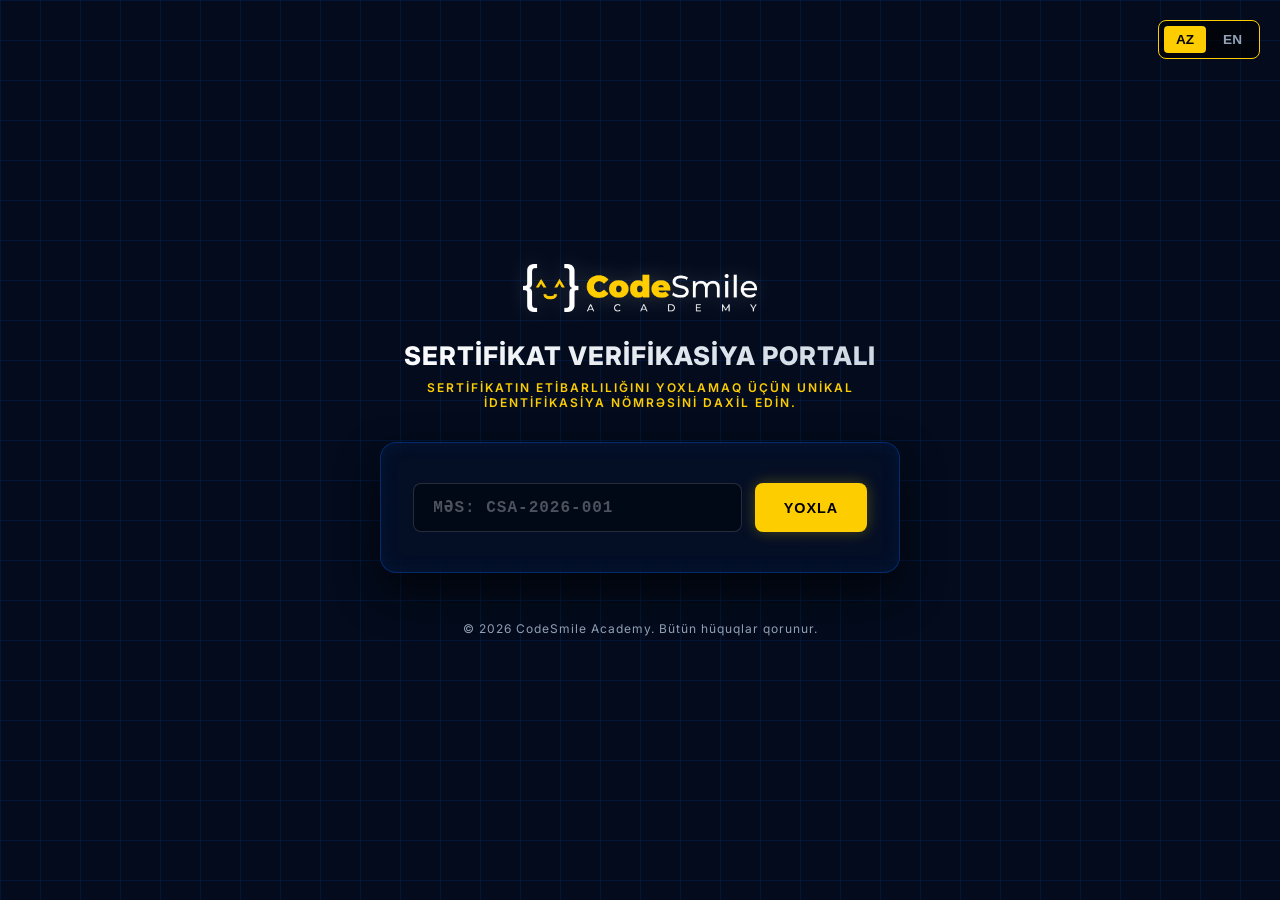
==== index.html @ fe6a8487 "Update index.html" ====
<!DOCTYPE html>
<html lang="az">
<head>
    <meta charset="UTF-8">
    <meta name="viewport" content="width=device-width, initial-scale=1.0">
    <title>Sertifikat Verifikasiya Portalı | CodeSmile Academy</title>
    <link href="https://fonts.googleapis.com/css2?family=Inter:wght@400;600;700;800&display=swap" rel="stylesheet">
    <link rel="stylesheet" href="style.css">
    
    <style>
        .lang-switch {
            position: absolute;
            top: 20px;
            right: 20px;
            background: rgba(0, 0, 0, 0.6);
            border: 1px solid var(--accent-yellow);
            border-radius: 8px;
            padding: 5px;
            display: flex;
            gap: 5px;
            z-index: 10;
        }
        .lang-btn {
            background: transparent;
            color: #94a3b8;
            border: none;
            padding: 6px 12px;
            font-size: 0.85rem;
            font-weight: 800;
            cursor: pointer;
            border-radius: 4px;
            transition: all 0.3s;
        }
        .lang-btn.active {
            background: var(--accent-yellow);
            color: #000;
        }
        @media (max-width: 480px) {
            .lang-switch { top: 15px; right: 15px; }
        }
    </style>
</head>
<body>

    <!-- DİL DƏYİŞDİRMƏ PANELİ -->
    <div class="lang-switch">
        <button class="lang-btn active" id="btn-az">AZ</button>
        <button class="lang-btn" id="btn-en">EN</button>
    </div>

    <div class="container">
        <header class="header">
            <img src="logo.png" alt="CodeSmile Academy" class="brand-logo">
            <h1 class="page-title" id="t-title">SERTİFİKAT VERİFİKASİYA PORTALI</h1>
            <p class="subtitle" id="t-subtitle">SERTİFİKATIN ETİBARLILIĞINI YOXLAMAQ ÜÇÜN UNİKAL İDENTİFİKASİYA NÖMRƏSİNİ DAXİL EDİN.</p>
        </header>

        <main class="main-content">
            <form id="verify-form">
                <div class="input-group">
                    <input type="text" id="cert-id" placeholder="MƏS: CSA-2026-001" required autocomplete="off">
                    <button type="submit" class="btn-verify" id="t-btn-verify">YOXLA</button>
                </div>
                <div id="error-msg" class="error-msg hidden">Sertifikat nömrəsi daxil edilməlidir.</div>
            </form>

            <div id="result-card" class="result-card hidden">
                <div class="status-badge" id="t-status">
                    <svg width="18" height="18" viewBox="0 0 24 24" fill="none" stroke="currentColor" stroke-width="2.5" stroke-linecap="round" stroke-linejoin="round" style="margin-right: 5px;"><path d="M22 11.08V12a10 10 0 1 1-5.93-9.14"></path><polyline points="22 4 12 14.01 9 11.01"></polyline></svg>
                    Təsdiqlənmiş Sertifikat
                </div>
                
                <div class="details-grid">
                    <div class="detail-item">
                        <span class="detail-label" id="t-lbl-name">TƏLƏBƏ:</span>
                        <span class="detail-value" id="res-name">-</span>
                    </div>
                    <div class="detail-item">
                        <span class="detail-label" id="t-lbl-course">TƏDRİS PROQRAMI:</span>
                        <span class="detail-value" id="res-course">-</span>
                    </div>
                    <div class="detail-item">
                        <span class="detail-label" id="t-lbl-date">VERİLMƏ TARİXİ:</span>
                        <span class="detail-value" id="res-date">-</span>
                    </div>
                    <div class="detail-item">
                        <span class="detail-label" id="t-lbl-id">SERTİFİKAT ID:</span>
                        <span class="detail-value" id="res-id">-</span>
                    </div>
                </div>

                <a href="#" id="res-link" class="btn-download" target="_blank" id="t-btn-pdf">
                    SERTİFİKATA BAX (PDF)
                </a>
            </div>

            <div id="not-found" class="not-found hidden">
                Qeyd etdiyiniz nömrəyə uyğun sertifikat tapılmadı.
            </div>
        </main>

        <footer class="footer" id="t-footer">
            <p>&copy; 2026 CodeSmile Academy. Bütün hüquqlar qorunur.</p>
        </footer>
    </div>
    
    <script src="script.js"></script>
</body>
</html>
---- style.css ----
:root {
    /* CodeSmile Premium Tech Palitrası */
    --primary-blue: #0455dc;
    --dark-bg: #030b1c;
    --card-bg: rgba(6, 17, 42, 0.65);
    --accent-yellow: #fdcd00;
    --text-main: #f8fafc;
    --text-muted: #94a3b8;
    --success-glow: #10b981;
    --border-glow: rgba(4, 85, 220, 0.4);
}

/* SƏHİFƏ RESET VƏ TƏMƏL */
* {
    margin: 0;
    padding: 0;
    box-sizing: border-box;
    -webkit-tap-highlight-color: transparent;
}

html, body {
    width: 100%;
    min-height: 100vh;
    background-color: var(--dark-bg);
    overflow-x: hidden;
}

body {
    font-family: 'Inter', -apple-system, sans-serif;
    color: var(--text-main);
    display: flex;
    flex-direction: column;
    justify-content: center;
    align-items: center;
    padding: 2rem 1rem 1rem 1rem;
    position: relative;
    z-index: 1;
}

/* 1. ARXA PLAN: HƏRƏKƏTLİ İT ŞƏBƏKƏSİ (DONMAZ GPU ANİMASİYASI) */
body::before {
    content: "";
    position: fixed;
    top: -40px; left: 0;
    width: 100vw; height: calc(100vh + 40px);
    background-image: 
        linear-gradient(rgba(4, 85, 220, 0.15) 1px, transparent 1px),
        linear-gradient(90deg, rgba(4, 85, 220, 0.15) 1px, transparent 1px);
    background-size: 40px 40px;
    z-index: -3;
    animation: gridScroll 3s linear infinite;
}

/* 2. ARXA PLAN: YUXARIDAN DÜŞƏN KODLAR (SOL TƏRƏF) */
body::after {
    content: "const init = async () => {\A  let cert = await fetch();\A  if (cert.isValid) {\A    render(cert);\A  }\A};\A\A// SYSTEM_READY\A// 01001100 01101111\A\A[OK] Match found.";
    position: fixed;
    top: -50vh; left: 4%;
    font-family: 'Courier New', monospace;
    font-size: 13px;
    color: rgba(253, 205, 0, 0.15); /* Sarımtıl kodlar */
    white-space: pre;
    z-index: -2;
    animation: codeFall 20s linear infinite;
}

/* 3. ARXA PLAN: YUXARIDAN DÜŞƏN KODLAR (SAĞ TƏRƏF) */
html::before {
    content: "SELECT * FROM public.certs \AWHERE id = 'CSA-2026' \ALIMIT 1;\A\A> Executing query...\A> 1 row retrieved.\A\A{ \A  status: 'verified',\A  timestamp: 173108 \A}";
    position: fixed;
    top: -50vh; right: 4%;
    font-family: 'Courier New', monospace;
    font-size: 13px;
    color: rgba(4, 85, 220, 0.2); /* Mavimtıl kodlar */
    white-space: pre;
    z-index: -2;
    animation: codeFall 25s linear infinite 10s;
}

/* ANİMASİYALAR */
@keyframes gridScroll {
    to { transform: translateY(40px); }
}
@keyframes codeFall {
    0% { transform: translateY(0); opacity: 0; }
    10% { opacity: 1; }
    90% { opacity: 1; }
    100% { transform: translateY(150vh); opacity: 0; }
}

/* ƏSAS KONTEYNER */
.container {
    width: 100%;
    max-width: 520px;
    margin: 0 auto;
    display: flex;
    flex-direction: column;
    z-index: 5;
}

/* BAŞLIQ VƏ LOQO - PREMIUM DİZAYN */
.header {
    text-align: center;
    margin-bottom: 2rem;
}

.brand-logo {
    max-height: 48px; /* Loqo xeyli kiçildildi */
    margin-bottom: 1.5rem;
    filter: drop-shadow(0 0 10px rgba(255,255,255,0.2));
}

.page-title {
    font-size: 1.6rem;
    font-weight: 800;
    margin-bottom: 0.6rem;
    text-transform: uppercase;
    letter-spacing: 1px;
    background: linear-gradient(135deg, #ffffff 0%, #cbd5e1 100%);
    -webkit-background-clip: text;
    -webkit-text-fill-color: transparent;
}

.subtitle {
    color: var(--accent-yellow);
    font-size: 0.75rem;
    text-transform: uppercase;
    letter-spacing: 2px;
    font-weight: 600;
}

/* ŞÜŞƏ EFFEKTLİ TÜND KART (GLASSMORPHISM) */
.main-content {
    background: var(--card-bg);
    backdrop-filter: blur(16px);
    -webkit-backdrop-filter: blur(16px);
    padding: 2.5rem 2rem;
    border-radius: 16px;
    border: 1px solid var(--border-glow);
    box-shadow: 0 20px 40px rgba(0, 0, 0, 0.6), inset 0 0 20px rgba(4, 85, 220, 0.1);
}

/* INPUT VƏ YOXLA DÜYMƏSİ */
.input-group {
    display: flex;
    gap: 0.8rem;
}

#cert-id {
    flex: 1;
    background: rgba(0, 0, 0, 0.4);
    border: 1px solid rgba(255, 255, 255, 0.15);
    color: #ffffff;
    padding: 0.9rem 1.2rem;
    border-radius: 8px;
    font-size: 1rem;
    font-family: 'Courier New', monospace;
    text-transform: uppercase;
    font-weight: 700;
    letter-spacing: 1px;
    transition: all 0.3s;
}

#cert-id:focus {
    outline: none;
    border-color: var(--accent-yellow);
    box-shadow: 0 0 15px rgba(253, 205, 0, 0.2);
}

#cert-id::placeholder {
    color: rgba(255, 255, 255, 0.3);
}

.btn-verify {
    background-color: var(--accent-yellow);
    color: #000000;
    border: none;
    padding: 0 1.8rem;
    border-radius: 8px;
    font-weight: 800;
    text-transform: uppercase;
    font-size: 0.9rem;
    letter-spacing: 1px;
    cursor: pointer;
    transition: all 0.3s;
    box-shadow: 0 0 15px rgba(253, 205, 0, 0.3);
}

.btn-verify:hover {
    background-color: #fff;
    box-shadow: 0 0 25px rgba(255, 255, 255, 0.5);
    transform: translateY(-2px);
}

.hidden { display: none !important; }

.error-msg, .not-found {
    color: #f87171;
    margin-top: 1.5rem;
    font-size: 0.85rem;
    text-align: center;
    letter-spacing: 1px;
}

/* NƏTİCƏ KARTI */
.result-card {
    margin-top: 2rem;
    padding-top: 1.5rem;
    border-top: 1px solid rgba(255, 255, 255, 0.1);
}

.status-badge {
    display: inline-flex;
    align-items: center;
    gap: 0.5rem;
    background: rgba(16, 185, 129, 0.15);
    color: var(--success-glow);
    border: 1px solid rgba(16, 185, 129, 0.3);
    padding: 0.5rem 1.2rem;
    border-radius: 4px;
    font-weight: 700;
    font-size: 0.8rem;
    text-transform: uppercase;
    letter-spacing: 1px;
    margin-bottom: 1.5rem;
    box-shadow: 0 0 10px rgba(16, 185, 129, 0.2);
}

.details-grid {
    display: flex;
    flex-direction: column;
    gap: 1.2rem;
    margin-bottom: 2rem;
}

.detail-item {
    display: flex;
    flex-direction: column;
    gap: 0.3rem;
}

.detail-label {
    font-size: 0.7rem;
    color: var(--text-muted);
    text-transform: uppercase;
    letter-spacing: 1.5px;
}

.detail-value {
    font-size: 1.1rem;
    font-weight: 600;
    color: #ffffff;
    letter-spacing: 0.5px;
}

/* PDF DÜYMƏSİ - KİBER STİL (İçi boş, kənarı rəngli) */
.btn-download {
    display: flex !important;
    align-items: center;
    justify-content: center;
    width: 100%;
    background: transparent;
    color: var(--accent-yellow) !important;
    border: 1px solid var(--accent-yellow) !important;
    padding: 1rem;
    border-radius: 8px;
    text-decoration: none !important;
    font-weight: 700;
    font-size: 0.9rem;
    text-transform: uppercase;
    letter-spacing: 1.5px;
    transition: all 0.3s;
}

.btn-download:hover {
    background: var(--accent-yellow);
    color: #000000 !important;
    box-shadow: 0 0 20px rgba(253, 205, 0, 0.4);
}

/* FOOTER YAZISI */
.footer {
    text-align: center;
    margin-top: 3rem;
    padding-bottom: 1rem;
    font-size: 0.75rem;
    color: var(--text-muted);
    letter-spacing: 1px;
}

/* MOBİL ÜÇÜN XÜSUSİ DÜZƏLİŞLƏR */
@media (max-width: 480px) {
    body { padding: 1.5rem 1rem; }
    .main-content { padding: 2rem 1.2rem; }
    .input-group { flex-direction: column; gap: 1rem; }
    .btn-verify { padding: 1rem; }
    .page-title { font-size: 1.3rem; }
    
    /* Mobildə arxadakı kodları gizlətmək olar ki, ekranı qarışdırmasın */
    body::after, html::before { display: none; }
}
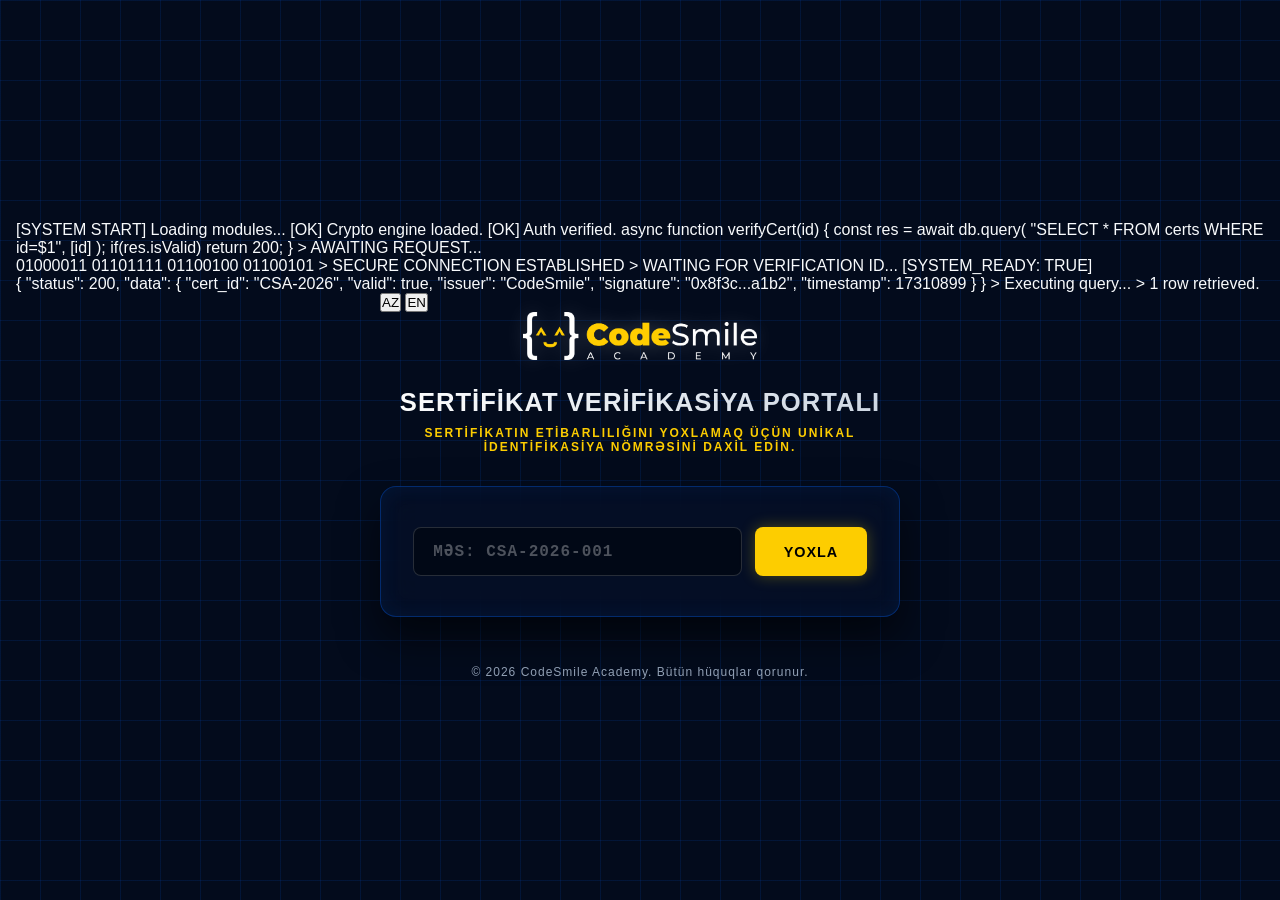
==== commit 937c049b: "Update index.html" ====
--- a/index.html
+++ b/index.html
@@ -4,51 +4,65 @@
     <meta charset="UTF-8">
     <meta name="viewport" content="width=device-width, initial-scale=1.0">
     <title>Sertifikat Verifikasiya Portalı | CodeSmile Academy</title>
-    <link href="https://fonts.googleapis.com/css2?family=Inter:wght@400;600;700;800&display=swap" rel="stylesheet">
     <link rel="stylesheet" href="style.css">
-    
-    <style>
-        .lang-switch {
-            position: absolute;
-            top: 20px;
-            right: 20px;
-            background: rgba(0, 0, 0, 0.6);
-            border: 1px solid var(--accent-yellow);
-            border-radius: 8px;
-            padding: 5px;
-            display: flex;
-            gap: 5px;
-            z-index: 10;
-        }
-        .lang-btn {
-            background: transparent;
-            color: #94a3b8;
-            border: none;
-            padding: 6px 12px;
-            font-size: 0.85rem;
-            font-weight: 800;
-            cursor: pointer;
-            border-radius: 4px;
-            transition: all 0.3s;
-        }
-        .lang-btn.active {
-            background: var(--accent-yellow);
-            color: #000;
-        }
-        @media (max-width: 480px) {
-            .lang-switch { top: 15px; right: 15px; }
-        }
-    </style>
 </head>
 <body>
 
-    <!-- DİL DƏYİŞDİRMƏ PANELİ -->
-    <div class="lang-switch">
-        <button class="lang-btn active" id="btn-az">AZ</button>
-        <button class="lang-btn" id="btn-en">EN</button>
+    <!-- ARXA PLAN: HƏRƏKƏTLİ KODLAR (MATRIX) -->
+    <div class="matrix-bg">
+        <!-- Sol Sütun (Notbuk üçün) -->
+        <div class="code-col left">
+[SYSTEM START]
+Loading modules...
+[OK] Crypto engine loaded.
+[OK] Auth verified.
+
+async function verifyCert(id) {
+  const res = await db.query(
+    "SELECT * FROM certs WHERE id=$1",
+    [id]
+  );
+  if(res.isValid) return 200;
+}
+> AWAITING REQUEST...
+        </div>
+        
+        <!-- Mərkəz Sütun (Mobil üçün) -->
+        <div class="code-col center">
+01000011 01101111 01100100 01100101
+> SECURE CONNECTION ESTABLISHED
+> WAITING FOR VERIFICATION ID...
+[SYSTEM_READY: TRUE]
+        </div>
+
+        <!-- Sağ Sütun (Notbuk üçün) -->
+        <div class="code-col right">
+{
+  "status": 200,
+  "data": {
+    "cert_id": "CSA-2026",
+    "valid": true,
+    "issuer": "CodeSmile",
+    "signature": "0x8f3c...a1b2",
+    "timestamp": 17310899
+  }
+}
+> Executing query...
+> 1 row retrieved.
+        </div>
     </div>
 
+    <!-- ƏSAS KONTEYNER -->
     <div class="container">
+        
+        <!-- Üst Panel (Dil Düymələri üçün - Üst-üstə düşmənin qarşısını alır) -->
+        <div class="top-bar">
+            <div class="lang-switch">
+                <button class="lang-btn active" id="btn-az">AZ</button>
+                <button class="lang-btn" id="btn-en">EN</button>
+            </div>
+        </div>
+
         <header class="header">
             <img src="logo.png" alt="CodeSmile Academy" class="brand-logo">
             <h1 class="page-title" id="t-title">SERTİFİKAT VERİFİKASİYA PORTALI</h1>
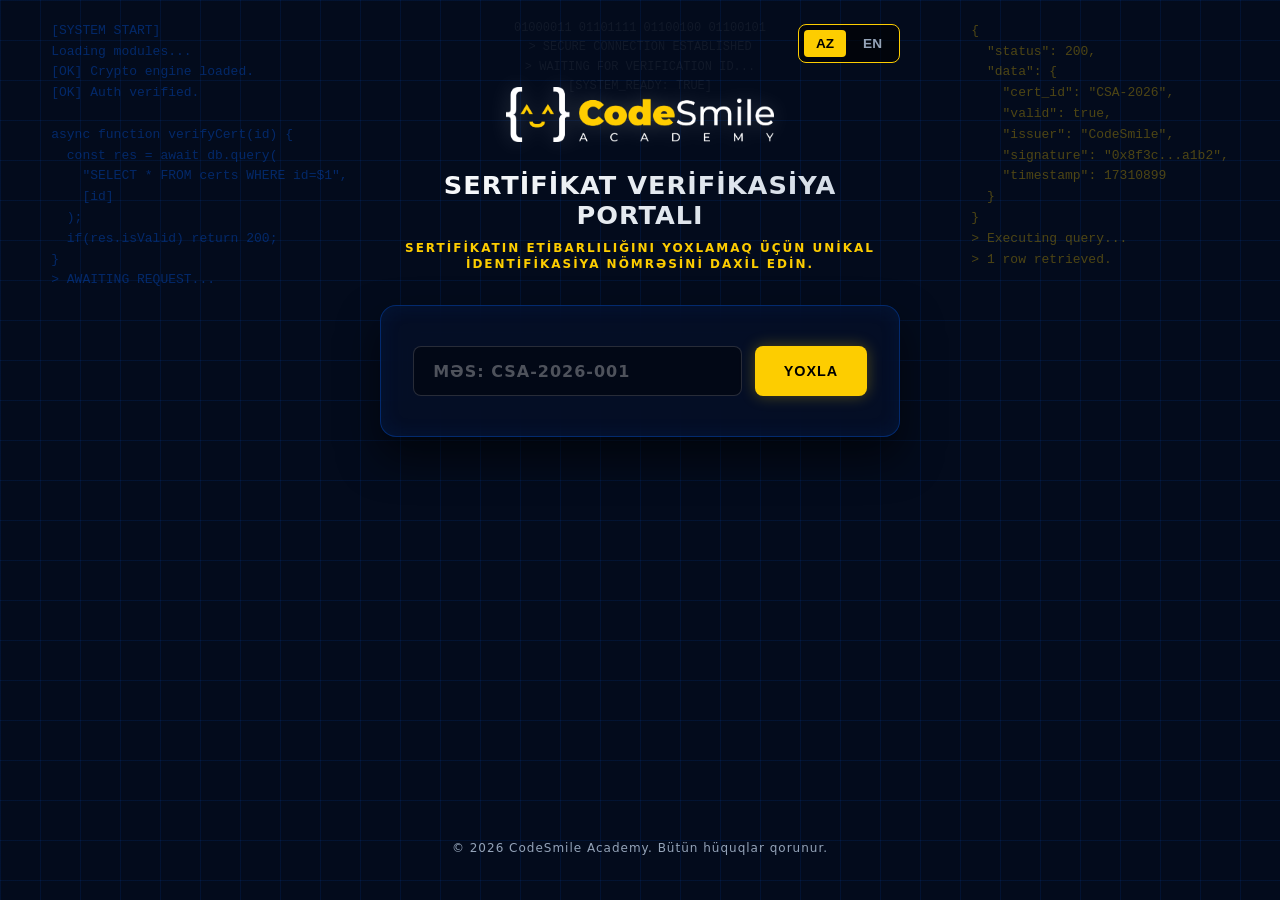
==== commit 589d8b83: "Update index.html" ====
--- a/index.html
+++ b/index.html
@@ -103,9 +103,9 @@
                     </div>
                 </div>
 
-                <a href="#" id="res-link" class="btn-download" target="_blank" id="t-btn-pdf">
-                    SERTİFİKATA BAX (PDF)
-                </a>
+                <a href="#" id="res-link" class="btn-download" target="_blank">
+    SERTİFİKATA BAX (PDF)
+</a>
             </div>
 
             <div id="not-found" class="not-found hidden">
--- a/style.css
+++ b/style.css
@@ -1,8 +1,7 @@
 :root {
-    /* CodeSmile Premium Tech Palitrası */
     --primary-blue: #0455dc;
     --dark-bg: #030b1c;
-    --card-bg: rgba(6, 17, 42, 0.65);
+    --card-bg: rgba(6, 17, 42, 0.7);
     --accent-yellow: #fdcd00;
     --text-main: #f8fafc;
     --text-muted: #94a3b8;
@@ -10,7 +9,6 @@
     --border-glow: rgba(4, 85, 220, 0.4);
 }
 
-/* SƏHİFƏ RESET VƏ TƏMƏL */
 * {
     margin: 0;
     padding: 0;
@@ -25,70 +23,88 @@
     overflow-x: hidden;
 }
 
+/* ŞRİFT PROBLEMİ HƏLL EDİLDİ - Original Sistem Şriftləri */
 body {
-    font-family: 'Inter', -apple-system, sans-serif;
+    font-family: system-ui, -apple-system, BlinkMacSystemFont, "Segoe UI", Roboto, Helvetica, Arial, sans-serif;
     color: var(--text-main);
     display: flex;
     flex-direction: column;
-    justify-content: center;
+    justify-content: flex-start;
     align-items: center;
-    padding: 2rem 1rem 1rem 1rem;
+    padding: 1rem;
     position: relative;
     z-index: 1;
 }
 
-/* 1. ARXA PLAN: HƏRƏKƏTLİ İT ŞƏBƏKƏSİ (DONMAZ GPU ANİMASİYASI) */
+/* ARXA PLAN İT ŞƏBƏKƏSİ */
 body::before {
     content: "";
     position: fixed;
     top: -40px; left: 0;
     width: 100vw; height: calc(100vh + 40px);
     background-image: 
-        linear-gradient(rgba(4, 85, 220, 0.15) 1px, transparent 1px),
-        linear-gradient(90deg, rgba(4, 85, 220, 0.15) 1px, transparent 1px);
+        linear-gradient(rgba(4, 85, 220, 0.12) 1px, transparent 1px),
+        linear-gradient(90deg, rgba(4, 85, 220, 0.12) 1px, transparent 1px);
     background-size: 40px 40px;
     z-index: -3;
-    animation: gridScroll 3s linear infinite;
-}
-
-/* 2. ARXA PLAN: YUXARIDAN DÜŞƏN KODLAR (SOL TƏRƏF) */
-body::after {
-    content: "const init = async () => {\A  let cert = await fetch();\A  if (cert.isValid) {\A    render(cert);\A  }\A};\A\A// SYSTEM_READY\A// 01001100 01101111\A\A[OK] Match found.";
-    position: fixed;
-    top: -50vh; left: 4%;
-    font-family: 'Courier New', monospace;
-    font-size: 13px;
-    color: rgba(253, 205, 0, 0.15); /* Sarımtıl kodlar */
-    white-space: pre;
-    z-index: -2;
-    animation: codeFall 20s linear infinite;
-}
-
-/* 3. ARXA PLAN: YUXARIDAN DÜŞƏN KODLAR (SAĞ TƏRƏF) */
-html::before {
-    content: "SELECT * FROM public.certs \AWHERE id = 'CSA-2026' \ALIMIT 1;\A\A> Executing query...\A> 1 row retrieved.\A\A{ \A  status: 'verified',\A  timestamp: 173108 \A}";
-    position: fixed;
-    top: -50vh; right: 4%;
-    font-family: 'Courier New', monospace;
-    font-size: 13px;
-    color: rgba(4, 85, 220, 0.2); /* Mavimtıl kodlar */
-    white-space: pre;
-    z-index: -2;
-    animation: codeFall 25s linear infinite 10s;
-}
-
-/* ANİMASİYALAR */
+    animation: gridScroll 4s linear infinite;
+    pointer-events: none;
+}
+
 @keyframes gridScroll {
     to { transform: translateY(40px); }
 }
+
+/* HƏRƏKƏTLİ KODLAR (MATRIX EFFECT) */
+.matrix-bg {
+    position: fixed;
+    top: 0; left: 0; width: 100vw; height: 100vh;
+    z-index: -2;
+    overflow: hidden;
+    pointer-events: none;
+}
+
+.code-col {
+    position: absolute;
+    font-family: 'Courier New', Courier, monospace;
+    font-size: 13px;
+    line-height: 1.6;
+    white-space: pre-wrap;
+    animation: codeFall 25s linear infinite;
+}
+
+.code-col.left {
+    left: 4%;
+    color: rgba(4, 85, 220, 0.4);
+    animation-duration: 22s;
+}
+
+.code-col.right {
+    right: 4%;
+    color: rgba(253, 205, 0, 0.3);
+    animation-duration: 28s;
+    animation-delay: -5s;
+}
+
+.code-col.center {
+    left: 50%;
+    transform: translateX(-50%);
+    color: rgba(255, 255, 255, 0.06);
+    animation-duration: 18s;
+    animation-delay: -10s;
+    width: 90%;
+    text-align: center;
+    font-size: 12px;
+}
+
 @keyframes codeFall {
-    0% { transform: translateY(0); opacity: 0; }
+    0% { top: -50%; opacity: 0; }
     10% { opacity: 1; }
-    90% { opacity: 1; }
-    100% { transform: translateY(150vh); opacity: 0; }
-}
-
-/* ƏSAS KONTEYNER */
+    80% { opacity: 1; }
+    100% { top: 100%; opacity: 0; }
+}
+
+/* ƏSAS KONTEYNER VƏ ÜST PANEL */
 .container {
     width: 100%;
     max-width: 520px;
@@ -96,16 +112,52 @@
     display: flex;
     flex-direction: column;
     z-index: 5;
-}
-
-/* BAŞLIQ VƏ LOQO - PREMIUM DİZAYN */
+    min-height: 95vh;
+}
+
+/* YENİ TOP BAR - LOGO İLƏ KƏSİŞMƏNİ ƏNGƏLLƏYİR */
+.top-bar {
+    display: flex;
+    justify-content: flex-end;
+    width: 100%;
+    margin-bottom: 1.5rem;
+    padding-top: 0.5rem;
+}
+
+.lang-switch {
+    display: flex;
+    gap: 5px;
+    background: rgba(0, 0, 0, 0.6);
+    border: 1px solid var(--accent-yellow);
+    border-radius: 8px;
+    padding: 5px;
+}
+
+.lang-btn {
+    background: transparent;
+    color: #94a3b8;
+    border: none;
+    padding: 6px 12px;
+    font-size: 0.85rem;
+    font-weight: 800;
+    cursor: pointer;
+    border-radius: 4px;
+    transition: all 0.3s;
+}
+
+.lang-btn.active {
+    background: var(--accent-yellow);
+    color: #000;
+}
+
+/* BAŞLIQ */
 .header {
     text-align: center;
     margin-bottom: 2rem;
 }
 
 .brand-logo {
-    max-height: 48px; /* Loqo xeyli kiçildildi */
+    max-height: 55px;
     margin-bottom: 1.5rem;
     filter: drop-shadow(0 0 10px rgba(255,255,255,0.2));
 }
@@ -127,9 +179,10 @@
     text-transform: uppercase;
     letter-spacing: 2px;
     font-weight: 600;
-}
-
-/* ŞÜŞƏ EFFEKTLİ TÜND KART (GLASSMORPHISM) */
+    line-height: 1.4;
+}
+
+/* KART DİZAYNI */
 .main-content {
     background: var(--card-bg);
     backdrop-filter: blur(16px);
@@ -140,7 +193,6 @@
     box-shadow: 0 20px 40px rgba(0, 0, 0, 0.6), inset 0 0 20px rgba(4, 85, 220, 0.1);
 }
 
-/* INPUT VƏ YOXLA DÜYMƏSİ */
 .input-group {
     display: flex;
     gap: 0.8rem;
@@ -154,7 +206,7 @@
     padding: 0.9rem 1.2rem;
     border-radius: 8px;
     font-size: 1rem;
-    font-family: 'Courier New', monospace;
+    font-family: inherit;
     text-transform: uppercase;
     font-weight: 700;
     letter-spacing: 1px;
@@ -253,7 +305,6 @@
     letter-spacing: 0.5px;
 }
 
-/* PDF DÜYMƏSİ - KİBER STİL (İçi boş, kənarı rəngli) */
 .btn-download {
     display: flex !important;
     align-items: center;
@@ -278,24 +329,30 @@
     box-shadow: 0 0 20px rgba(253, 205, 0, 0.4);
 }
 
-/* FOOTER YAZISI */
+/* FOOTER */
 .footer {
     text-align: center;
-    margin-top: 3rem;
-    padding-bottom: 1rem;
+    margin-top: auto;
+    padding: 2rem 0 1rem 0;
     font-size: 0.75rem;
     color: var(--text-muted);
     letter-spacing: 1px;
 }
 
-/* MOBİL ÜÇÜN XÜSUSİ DÜZƏLİŞLƏR */
+/* MOBİL ADAPTASİYA */
+@media (max-width: 768px) {
+    .code-col.left, .code-col.right { 
+        display: none; /* Mobildə kənardakı kodlar gizlənir */
+    }
+    .code-col.center {
+        color: rgba(253, 205, 0, 0.12); /* Mobildə mərkəzdəki kodlar şəffaf görünür */
+    }
+}
+
 @media (max-width: 480px) {
-    body { padding: 1.5rem 1rem; }
     .main-content { padding: 2rem 1.2rem; }
     .input-group { flex-direction: column; gap: 1rem; }
     .btn-verify { padding: 1rem; }
     .page-title { font-size: 1.3rem; }
-    
-    /* Mobildə arxadakı kodları gizlətmək olar ki, ekranı qarışdırmasın */
-    body::after, html::before { display: none; }
-}
+    .brand-logo { max-height: 45px; }
+}
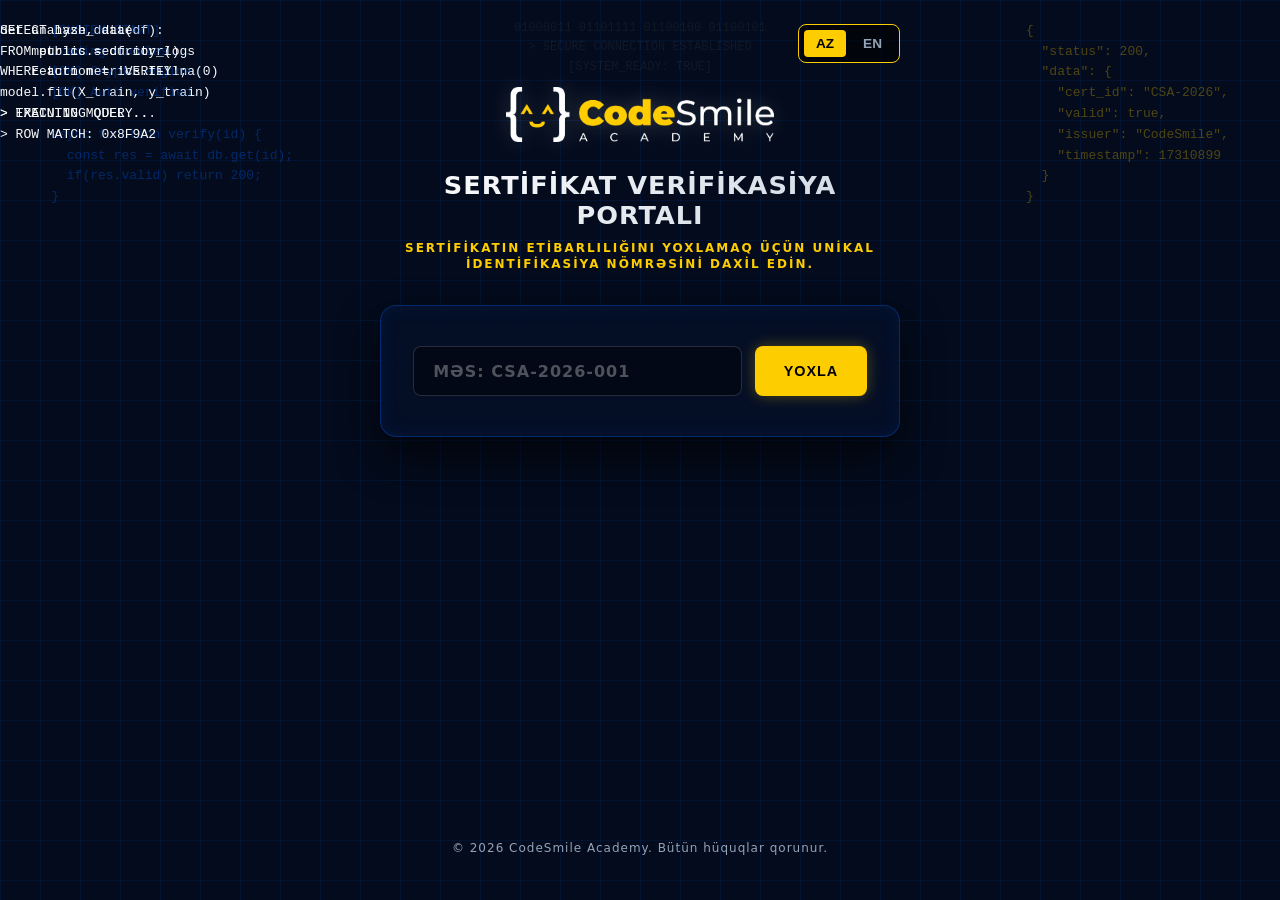
==== commit 3efbf2f4: "Update index.html" ====
--- a/index.html
+++ b/index.html
@@ -9,33 +9,34 @@
 <body>
 
     <!-- ARXA PLAN: HƏRƏKƏTLİ KODLAR (MATRIX) -->
+<!-- ARXA PLAN: 5 SÜTUNLU ZƏNGİN MATRIX -->
     <div class="matrix-bg">
-        <!-- Sol Sütun (Notbuk üçün) -->
+        <div class="code-col left-far">
+def analyze_data(df):
+    metrics = df.corr()
+    return metrics.fillna(0)
+model.fit(X_train, y_train)
+> TRAINING MODEL...
+        </div>
+        
         <div class="code-col left">
 [SYSTEM START]
 Loading modules...
-[OK] Crypto engine loaded.
+[OK] Crypto engine.
 [OK] Auth verified.
 
-async function verifyCert(id) {
-  const res = await db.query(
-    "SELECT * FROM certs WHERE id=$1",
-    [id]
-  );
-  if(res.isValid) return 200;
+async function verify(id) {
+  const res = await db.get(id);
+  if(res.valid) return 200;
 }
-> AWAITING REQUEST...
         </div>
         
-        <!-- Mərkəz Sütun (Mobil üçün) -->
         <div class="code-col center">
 01000011 01101111 01100100 01100101
 > SECURE CONNECTION ESTABLISHED
-> WAITING FOR VERIFICATION ID...
 [SYSTEM_READY: TRUE]
         </div>
 
-        <!-- Sağ Sütun (Notbuk üçün) -->
         <div class="code-col right">
 {
   "status": 200,
@@ -43,12 +44,18 @@
     "cert_id": "CSA-2026",
     "valid": true,
     "issuer": "CodeSmile",
-    "signature": "0x8f3c...a1b2",
     "timestamp": 17310899
   }
 }
-> Executing query...
-> 1 row retrieved.
+        </div>
+
+        <div class="code-col right-far">
+SELECT hash, date 
+FROM public.security_logs 
+WHERE action = 'VERIFY';
+
+> EXECUTING QUERY...
+> ROW MATCH: 0x8F9A2
         </div>
     </div>
 
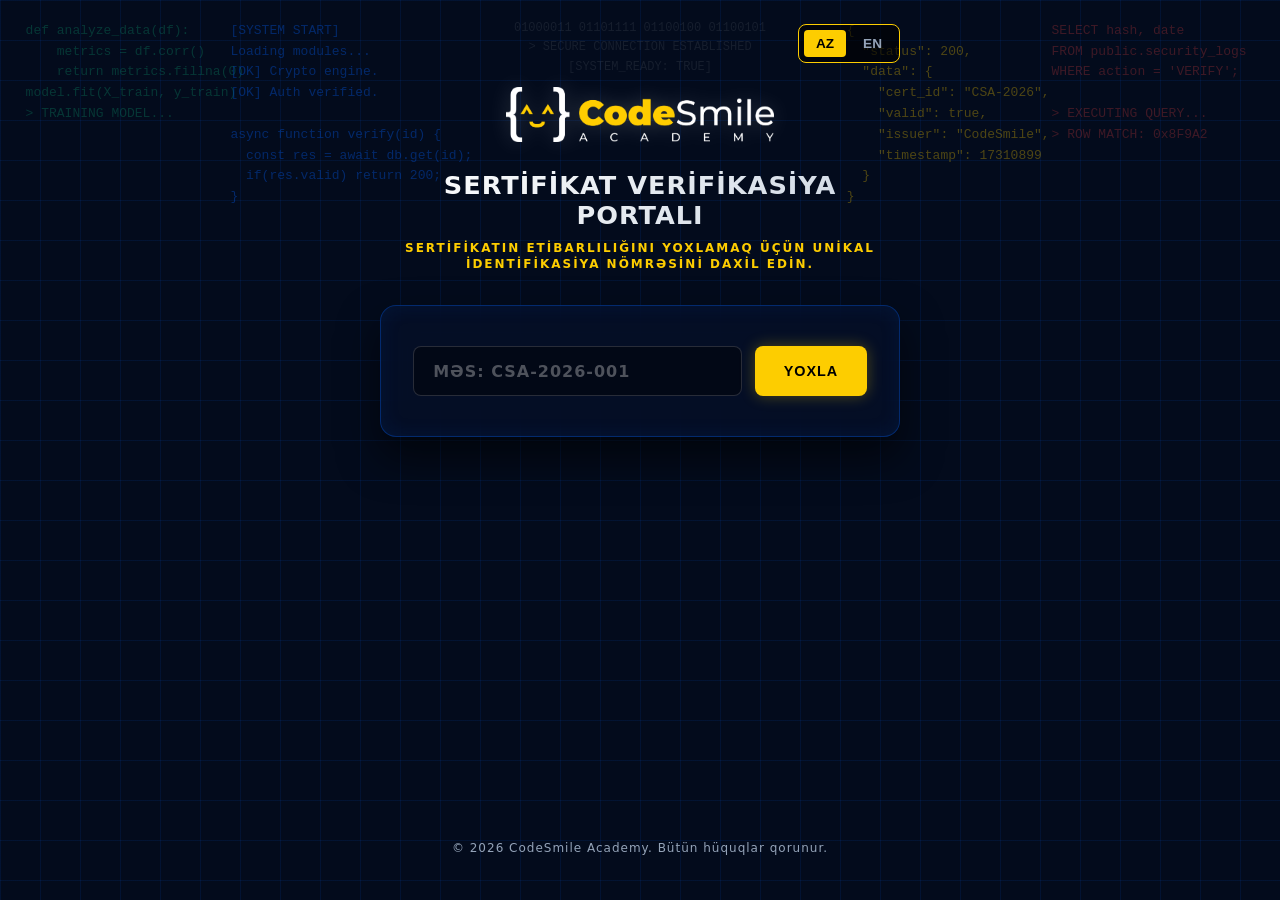
==== commit 2fdbd9bb: "Update index.html" ====
--- a/index.html
+++ b/index.html
@@ -110,7 +110,7 @@
                     </div>
                 </div>
 
-                <a href="#" id="res-link" class="btn-download" target="_blank">
+<a href="#" id="res-link" class="btn-download" target="_blank">
     SERTİFİKATA BAX (PDF)
 </a>
             </div>
--- a/style.css
+++ b/style.css
@@ -55,7 +55,7 @@
     to { transform: translateY(40px); }
 }
 
-/* HƏRƏKƏTLİ KODLAR (MATRIX EFFECT) */
+/* HƏRƏKƏTLİ KODLAR (5 SÜTUNLU MATRIX EFFECT) */
 .matrix-bg {
     position: fixed;
     top: 0; left: 0; width: 100vw; height: 100vh;
@@ -73,23 +73,24 @@
     animation: codeFall 25s linear infinite;
 }
 
+.code-col.left-far {
+    left: 2%;
+    color: rgba(16, 185, 129, 0.25); /* Yaşıl rəng (Python) */
+    animation-duration: 20s;
+    animation-delay: -2s;
+}
+
 .code-col.left {
-    left: 4%;
-    color: rgba(4, 85, 220, 0.4);
-    animation-duration: 22s;
-}
-
-.code-col.right {
-    right: 4%;
-    color: rgba(253, 205, 0, 0.3);
-    animation-duration: 28s;
-    animation-delay: -5s;
+    left: 18%;
+    color: rgba(4, 85, 220, 0.4); /* Mavi (JS) */
+    animation-duration: 26s;
+    animation-delay: -7s;
 }
 
 .code-col.center {
     left: 50%;
     transform: translateX(-50%);
-    color: rgba(255, 255, 255, 0.06);
+    color: rgba(255, 255, 255, 0.08);
     animation-duration: 18s;
     animation-delay: -10s;
     width: 90%;
@@ -97,11 +98,33 @@
     font-size: 12px;
 }
 
+.code-col.right {
+    right: 18%;
+    color: rgba(253, 205, 0, 0.3); /* Sarı (JSON) */
+    animation-duration: 24s;
+    animation-delay: -5s;
+}
+
+.code-col.right-far {
+    right: 2%;
+    color: rgba(239, 68, 68, 0.25); /* Qırmızımtıl (SQL) */
+    animation-duration: 30s;
+    animation-delay: -12s;
+}
+
 @keyframes codeFall {
     0% { top: -50%; opacity: 0; }
     10% { opacity: 1; }
     80% { opacity: 1; }
     100% { top: 100%; opacity: 0; }
+}
+
+@media (max-width: 992px) {
+    .code-col.left-far, .code-col.right-far { display: none; }
+}
+@media (max-width: 768px) {
+    .code-col.left, .code-col.right { display: none; }
+    .code-col.center { color: rgba(253, 205, 0, 0.12); }
 }
 
 /* ƏSAS KONTEYNER VƏ ÜST PANEL */
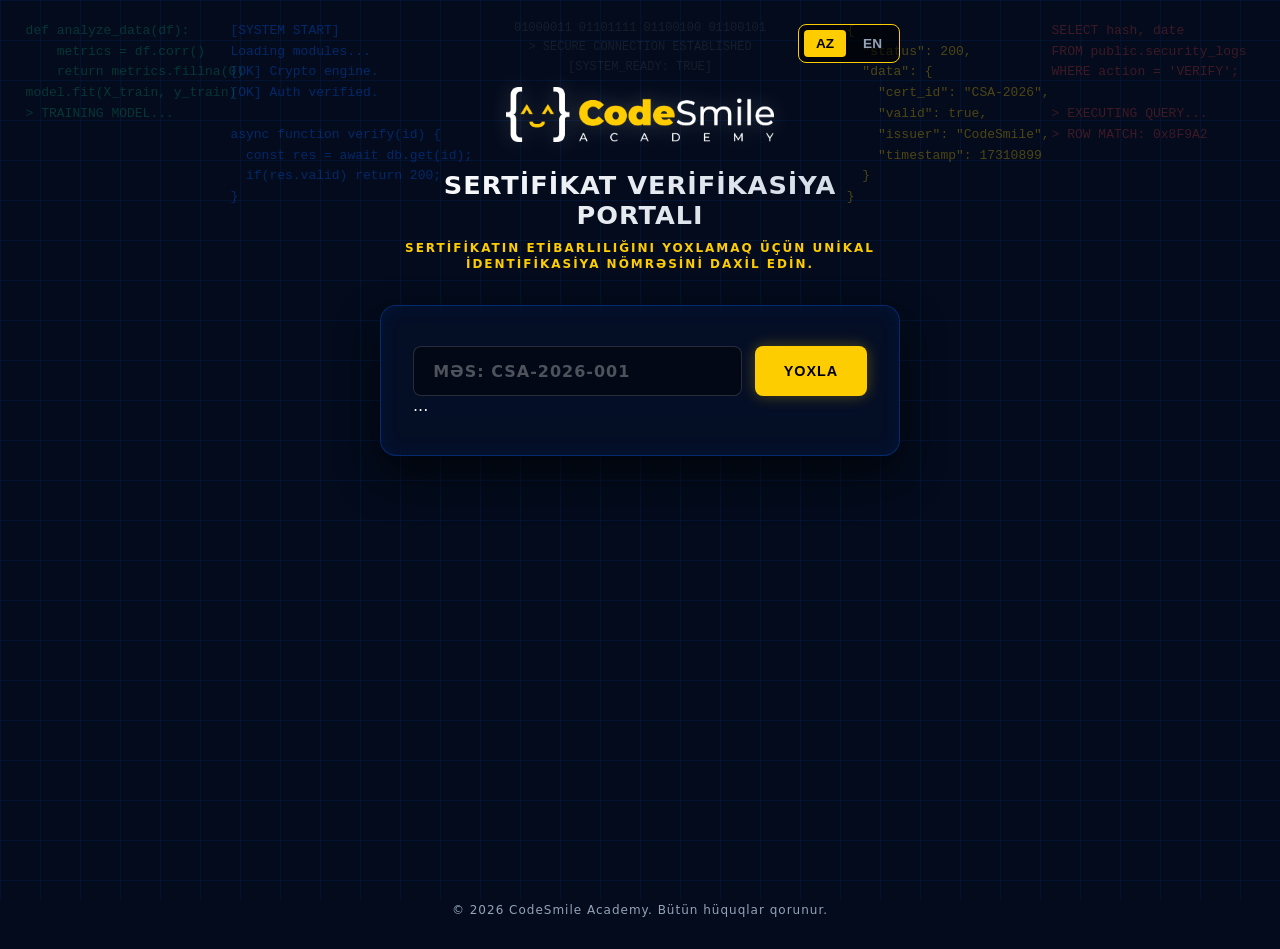
==== commit ceee5496: "Update index.html" ====
--- a/index.html
+++ b/index.html
@@ -111,8 +111,12 @@
                 </div>
 
 <a href="#" id="res-link" class="btn-download" target="_blank">
-    SERTİFİKATA BAX (PDF)
-</a>
+        <span id="t-btn-pdf">SERTİFİKATA BAX (PDF)</span>
+    </a>
+</div>
+...
+<!-- "?v=2" yazmaq brauzeri məcbur edir ki, köhnə yaddaşı silib yeni faylı oxusun -->
+<script src="script.js?v=2"></script>
             </div>
 
             <div id="not-found" class="not-found hidden">
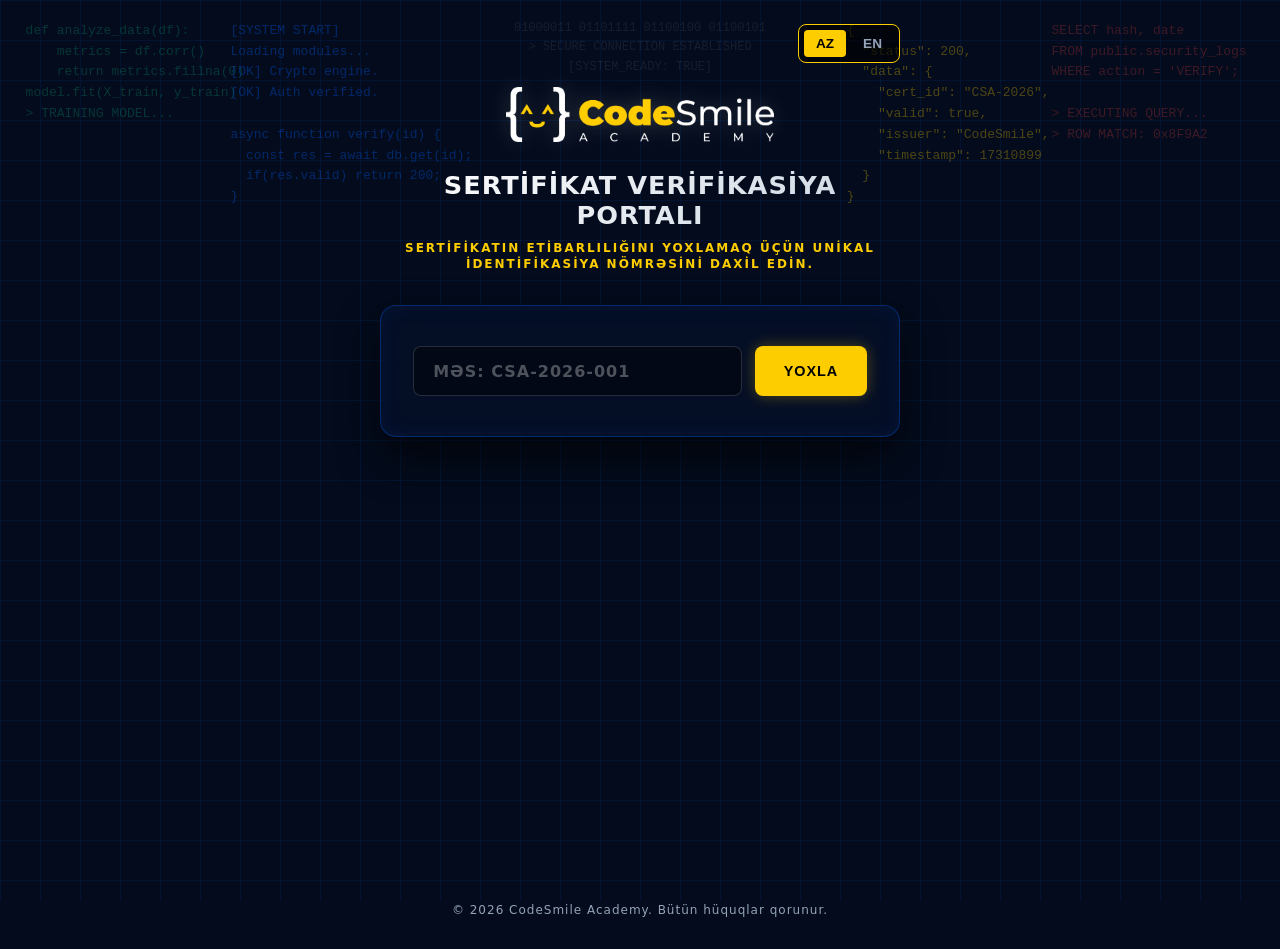
==== commit b61effde: "Update index.html" ====
--- a/index.html
+++ b/index.html
@@ -114,7 +114,6 @@
         <span id="t-btn-pdf">SERTİFİKATA BAX (PDF)</span>
     </a>
 </div>
-...
 <!-- "?v=2" yazmaq brauzeri məcbur edir ki, köhnə yaddaşı silib yeni faylı oxusun -->
 <script src="script.js?v=2"></script>
             </div>
